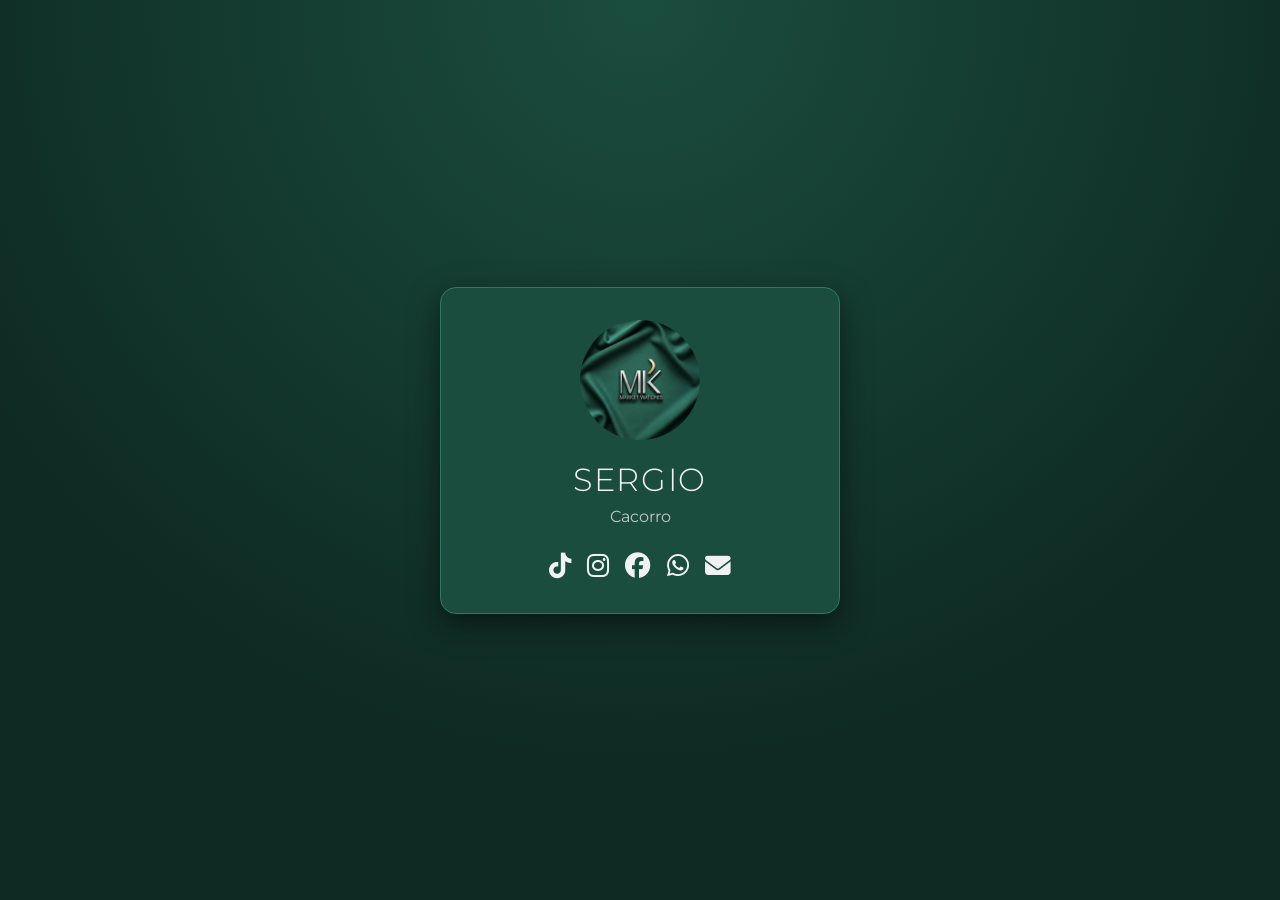
==== index.html @ 842eec9a "index html para deploy" ====
<!DOCTYPE html>
<html lang="es">
<head>
  <meta charset="UTF-8">
  <meta name="viewport" content="width=device-width, initial-scale=1">
  <title>Sergio</title>
  <link rel="stylesheet" href="files/styles.css">
  <link rel="stylesheet"
        href="https://cdnjs.cloudflare.com/ajax/libs/font-awesome/6.5.1/css/all.min.css">
  <link rel="preconnect" href="https://fonts.googleapis.com">
  <link rel="preconnect" href="https://fonts.gstatic.com" crossorigin>
  <link href="https://fonts.googleapis.com/css2?family=Montserrat:wght@300;400;600&display=swap" rel="stylesheet">
  <style>
    :root {
  --bg: #0E2A22;
  --card: #1B4D3E;
  --line: #2F7A66;
  --text: #F1F2F4;
  --muted: #C4C7CC;
  --accent: #C9A66B;
}

* { box-sizing: border-box; margin: 0; }

body {
  min-height: 100vh;
  display: grid;
  place-items: center;
  padding: 1rem;
  font-family: 'Montserrat', sans-serif;
  background: radial-gradient(circle at top, var(--card), var(--bg) 70%);
  color: var(--text);
}

.card {
  width: 100%;
  max-width: 400px;
  padding: 2rem;
  text-align: center;
  background: var(--card);
  border: 1px solid var(--line);
  border-radius: 16px;
  box-shadow: 0 10px 30px rgba(0,0,0,.5);
}

.card h1 { font-size: clamp(1.5rem, 5vw, 2rem); letter-spacing: .05em; }
.card p  { margin: .5rem 0 1.5rem; color: var(--muted); }

.socials { display: flex; justify-content: center; flex-wrap: wrap; gap: 1rem; }

.socials a {
  font-size: 1.6rem;
  color: var(--text);
  transition: transform .2s, color .2s;
}
.socials a:hover { transform: translateY(-3px); color: var(--accent); }
  </style>
</head>
<body>
  <main class="card">
    <img src="files/IMG_6282.JPG" alt="Foto de Sergio" width="120" height="120" style="border-radius: 50%; margin-bottom: 1rem;">
    <h1>Sergio</h1>
    <p>Cacorro</p>

    <nav class="socials">
      <a href="https://www.tiktok.com/@marketwatchesper?_r=1" aria-label="TikTok" target="_blank" rel="noopener">
        <i class="fa-brands fa-tiktok"></i>
      </a>
      <a href="https://www.instagram.com/mktwatchespereira?srtk=YWQxdnAzaTNyMHFp" aria-label="Instagram" target="_blank" rel="noopener">
        <i class="fa-brands fa-instagram"></i>
      </a>
      <a href="https://www.facebook.com/profile.php?id=61587475773671&mibextid=wwXIfr&rdid=P2FTCkKApxlq97PZ&share_url=https%3A%2F%2Fwww.facebook.com%2Fshare%2F1C8BaweKAR%2F%3Fmibextid%3DwwXIfr#" aria-label="Facebook" target="_blank" rel="noopener">
        <i class="fa-brands fa-facebook"></i>
      </a>
      <a href="https://www.youtube.com/watch?v=dQw4w9WgXcQ" aria-label="WhatsApp" target="_blank" rel="noopener">
        <i class="fa-brands fa-whatsapp"></i>
      </a>
      <a href="mailto:tucorreo@gmail.com" aria-label="Correo">
        <i class="fa-solid fa-envelope"></i>
      </a>
    </nav>
  </main>
</body>
</html>
---- files/styles.css ----
body {
  font-family: 'Playfair Display', system-ui, sans-serif;
}

.card h1 {
  font-family: 'Montserrat', sans-serif;
  font-weight: 300;
  text-transform: uppercase;
  letter-spacing: .15em;
}

.card p {
  font-weight: 400;
}
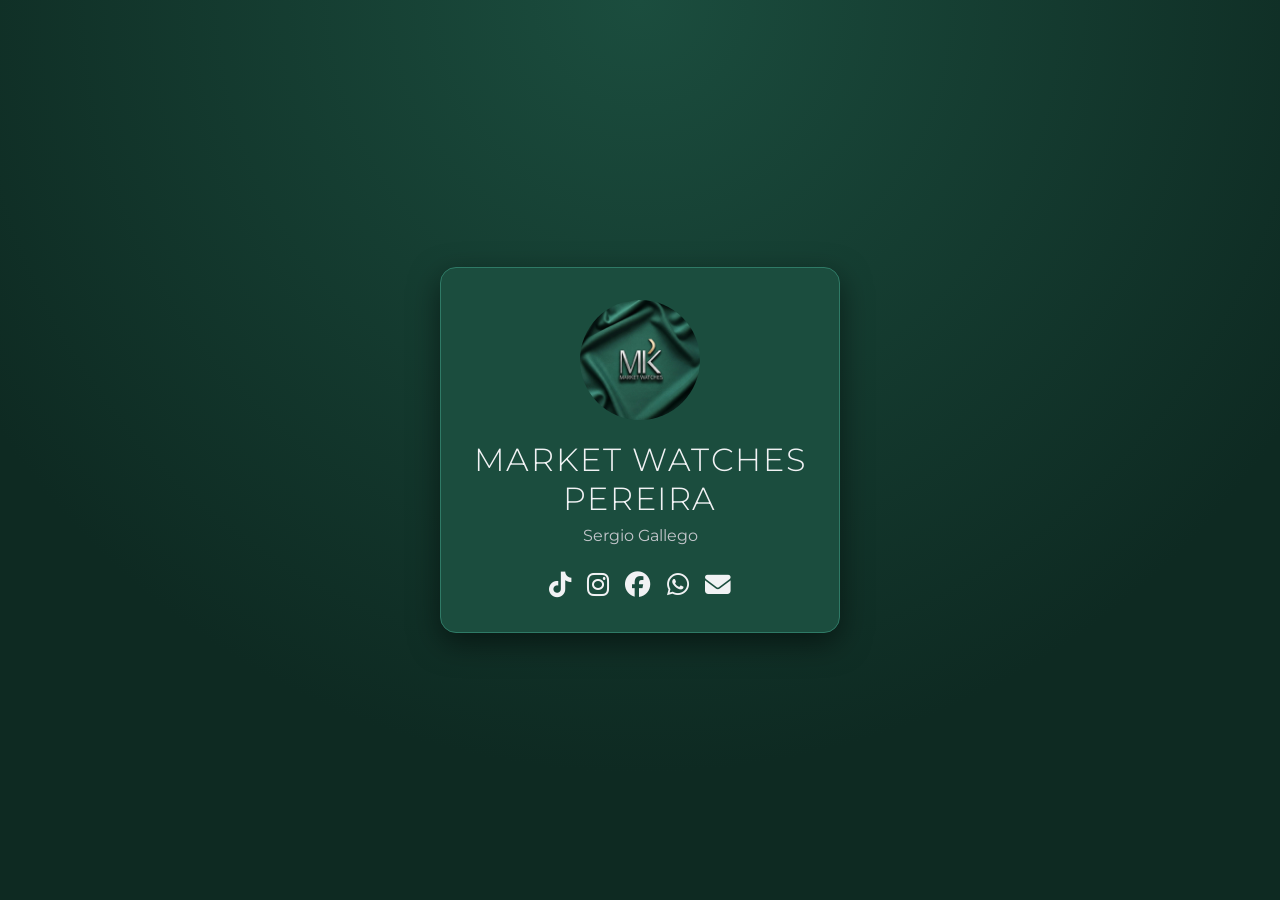
==== commit 396fdb40: "Update title and header in index.html" ====
--- a/index.html
+++ b/index.html
@@ -3,7 +3,7 @@
 <head>
   <meta charset="UTF-8">
   <meta name="viewport" content="width=device-width, initial-scale=1">
-  <title>Sergio</title>
+  <title>Market Watches Pereira</title>
   <link rel="stylesheet" href="files/styles.css">
   <link rel="stylesheet"
         href="https://cdnjs.cloudflare.com/ajax/libs/font-awesome/6.5.1/css/all.min.css">
@@ -59,8 +59,8 @@
 <body>
   <main class="card">
     <img src="files/IMG_6282.JPG" alt="Foto de Sergio" width="120" height="120" style="border-radius: 50%; margin-bottom: 1rem;">
-    <h1>Sergio</h1>
-    <p>Cacorro</p>
+    <h1>Market Watches Pereira</h1>
+    <p>Sergio Gallego</p>
 
     <nav class="socials">
       <a href="https://www.tiktok.com/@marketwatchesper?_r=1" aria-label="TikTok" target="_blank" rel="noopener">
@@ -75,10 +75,10 @@
       <a href="https://www.youtube.com/watch?v=dQw4w9WgXcQ" aria-label="WhatsApp" target="_blank" rel="noopener">
         <i class="fa-brands fa-whatsapp"></i>
       </a>
-      <a href="mailto:tucorreo@gmail.com" aria-label="Correo">
+      <a href="mailto:sergiogallegogaleano5@gmail.com" aria-label="Correo">
         <i class="fa-solid fa-envelope"></i>
       </a>
     </nav>
   </main>
 </body>
-</html>+</html>
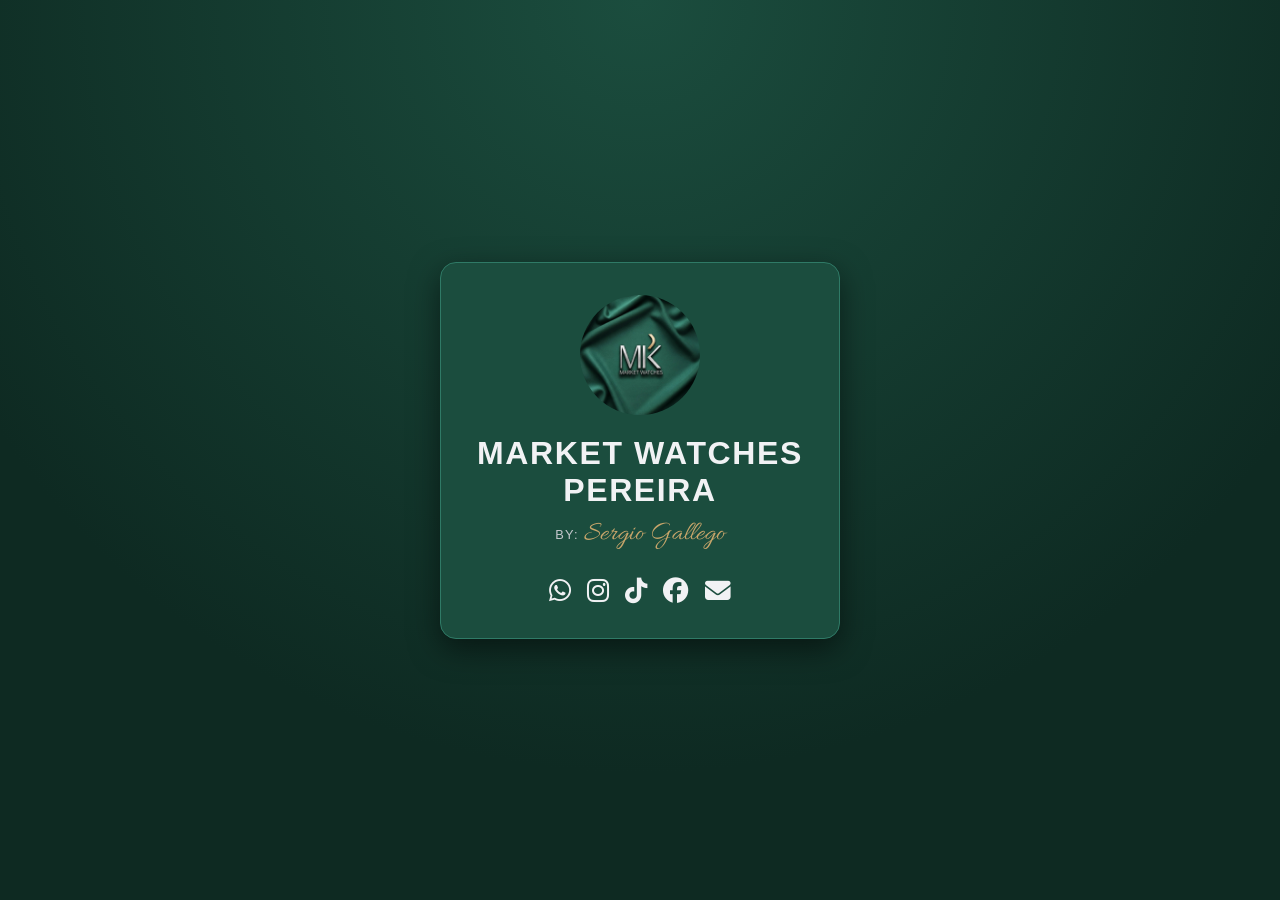
==== commit 20b7994b: "version v1" ====
--- a/index.html
+++ b/index.html
@@ -7,9 +7,10 @@
   <link rel="stylesheet" href="files/styles.css">
   <link rel="stylesheet"
         href="https://cdnjs.cloudflare.com/ajax/libs/font-awesome/6.5.1/css/all.min.css">
-  <link rel="preconnect" href="https://fonts.googleapis.com">
+    <link rel="preconnect" href="https://fonts.googleapis.com">
   <link rel="preconnect" href="https://fonts.gstatic.com" crossorigin>
-  <link href="https://fonts.googleapis.com/css2?family=Montserrat:wght@300;400;600&display=swap" rel="stylesheet">
+  <link href="https://fonts.googleapis.com/css2?family=Mrs+Saint+Delafield&family=Herr+Von+Muellerhoff&family=Monsieur+La+Doulaise&family=Mr+Dafoe&family=Allura&family=Great+Vibes&family=Sacramento&display=swap" rel="stylesheet">
+  <link href="https://fonts.googleapis.com/css2?family=Montserrat:wght@300;500;700;800&display=swap" rel="stylesheet">
   <style>
     :root {
   --bg: #0E2A22;
@@ -60,21 +61,22 @@
   <main class="card">
     <img src="files/IMG_6282.JPG" alt="Foto de Sergio" width="120" height="120" style="border-radius: 50%; margin-bottom: 1rem;">
     <h1>Market Watches Pereira</h1>
-    <p>Sergio Gallego</p>
+    <p class="author">BY: <span class="signature">Sergio Gallego</span></p>
 
     <nav class="socials">
-      <a href="https://www.tiktok.com/@marketwatchesper?_r=1" aria-label="TikTok" target="_blank" rel="noopener">
-        <i class="fa-brands fa-tiktok"></i>
+      <a href="https://wa.me/message/HGJMH3ARVWCTJ1" aria-label="WhatsApp" target="_blank" rel="noopener">
+        <i class="fa-brands fa-whatsapp"></i>
       </a>
       <a href="https://www.instagram.com/mktwatchespereira?srtk=YWQxdnAzaTNyMHFp" aria-label="Instagram" target="_blank" rel="noopener">
         <i class="fa-brands fa-instagram"></i>
       </a>
+      <a href="https://www.tiktok.com/@marketwatchesper?_r=1" aria-label="TikTok" target="_blank" rel="noopener">
+        <i class="fa-brands fa-tiktok"></i>
+      </a>
       <a href="https://www.facebook.com/profile.php?id=61587475773671&mibextid=wwXIfr&rdid=P2FTCkKApxlq97PZ&share_url=https%3A%2F%2Fwww.facebook.com%2Fshare%2F1C8BaweKAR%2F%3Fmibextid%3DwwXIfr#" aria-label="Facebook" target="_blank" rel="noopener">
         <i class="fa-brands fa-facebook"></i>
       </a>
-      <a href="https://www.youtube.com/watch?v=dQw4w9WgXcQ" aria-label="WhatsApp" target="_blank" rel="noopener">
-        <i class="fa-brands fa-whatsapp"></i>
-      </a>
+      
       <a href="mailto:sergiogallegogaleano5@gmail.com" aria-label="Correo">
         <i class="fa-solid fa-envelope"></i>
       </a>
--- a/files/styles.css
+++ b/files/styles.css
@@ -3,12 +3,29 @@
 }
 
 .card h1 {
-  font-family: 'Montserrat', sans-serif;
-  font-weight: 300;
+  font-family: 'Montserrat-eb', sans-serif;
+  font-weight: 650;
   text-transform: uppercase;
   letter-spacing: .15em;
 }
 
 .card p {
-  font-weight: 400;
+  font-weight: 10;
+}
+
+.author {
+  font-family: 'Montserrat-eb', sans-serif;
+  font-weight: 600;
+  font-size: .8rem;
+  letter-spacing: .1em;
+  color: var(--text);
+}
+
+.signature {
+  font-family: 'Allura', cursive;
+  font-weight: 10;
+  font-size: 1.7rem;     
+  letter-spacing: normal;
+  text-transform: none;
+  color: var(--accent); 
 }
